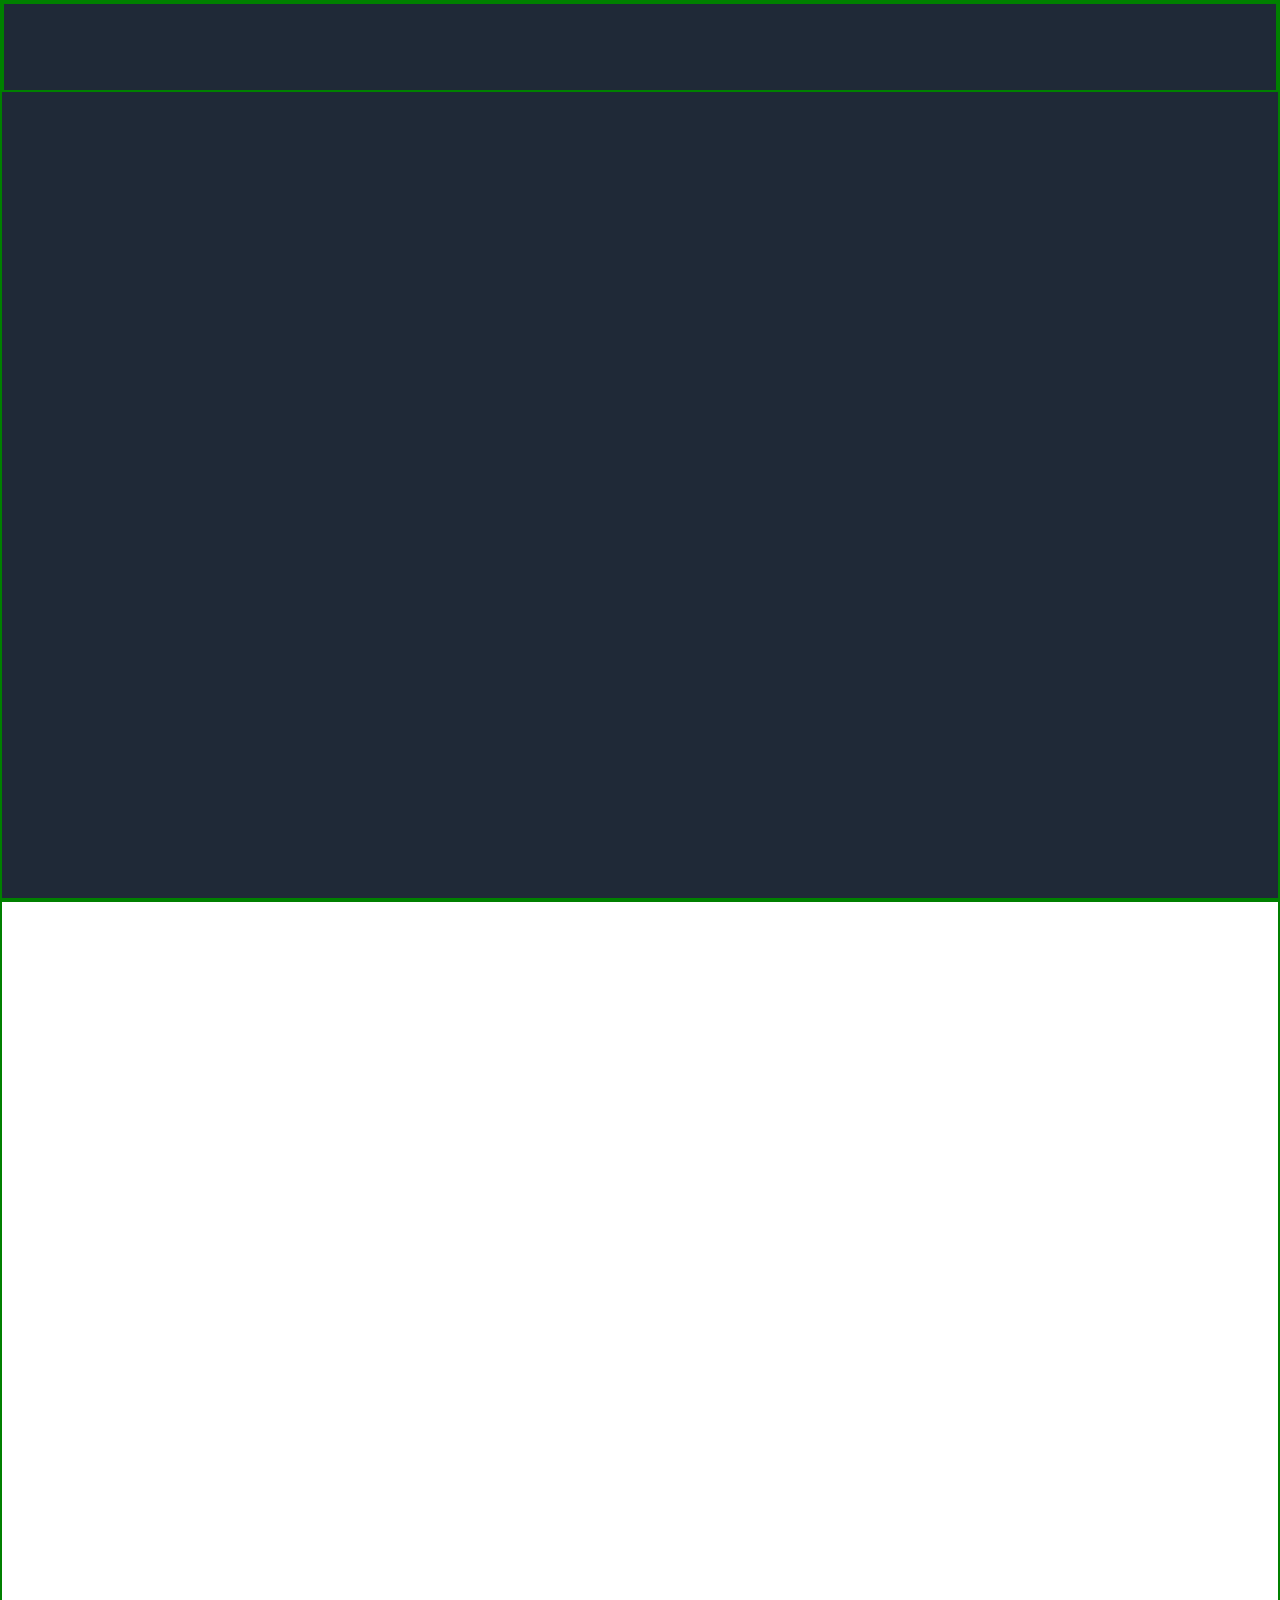
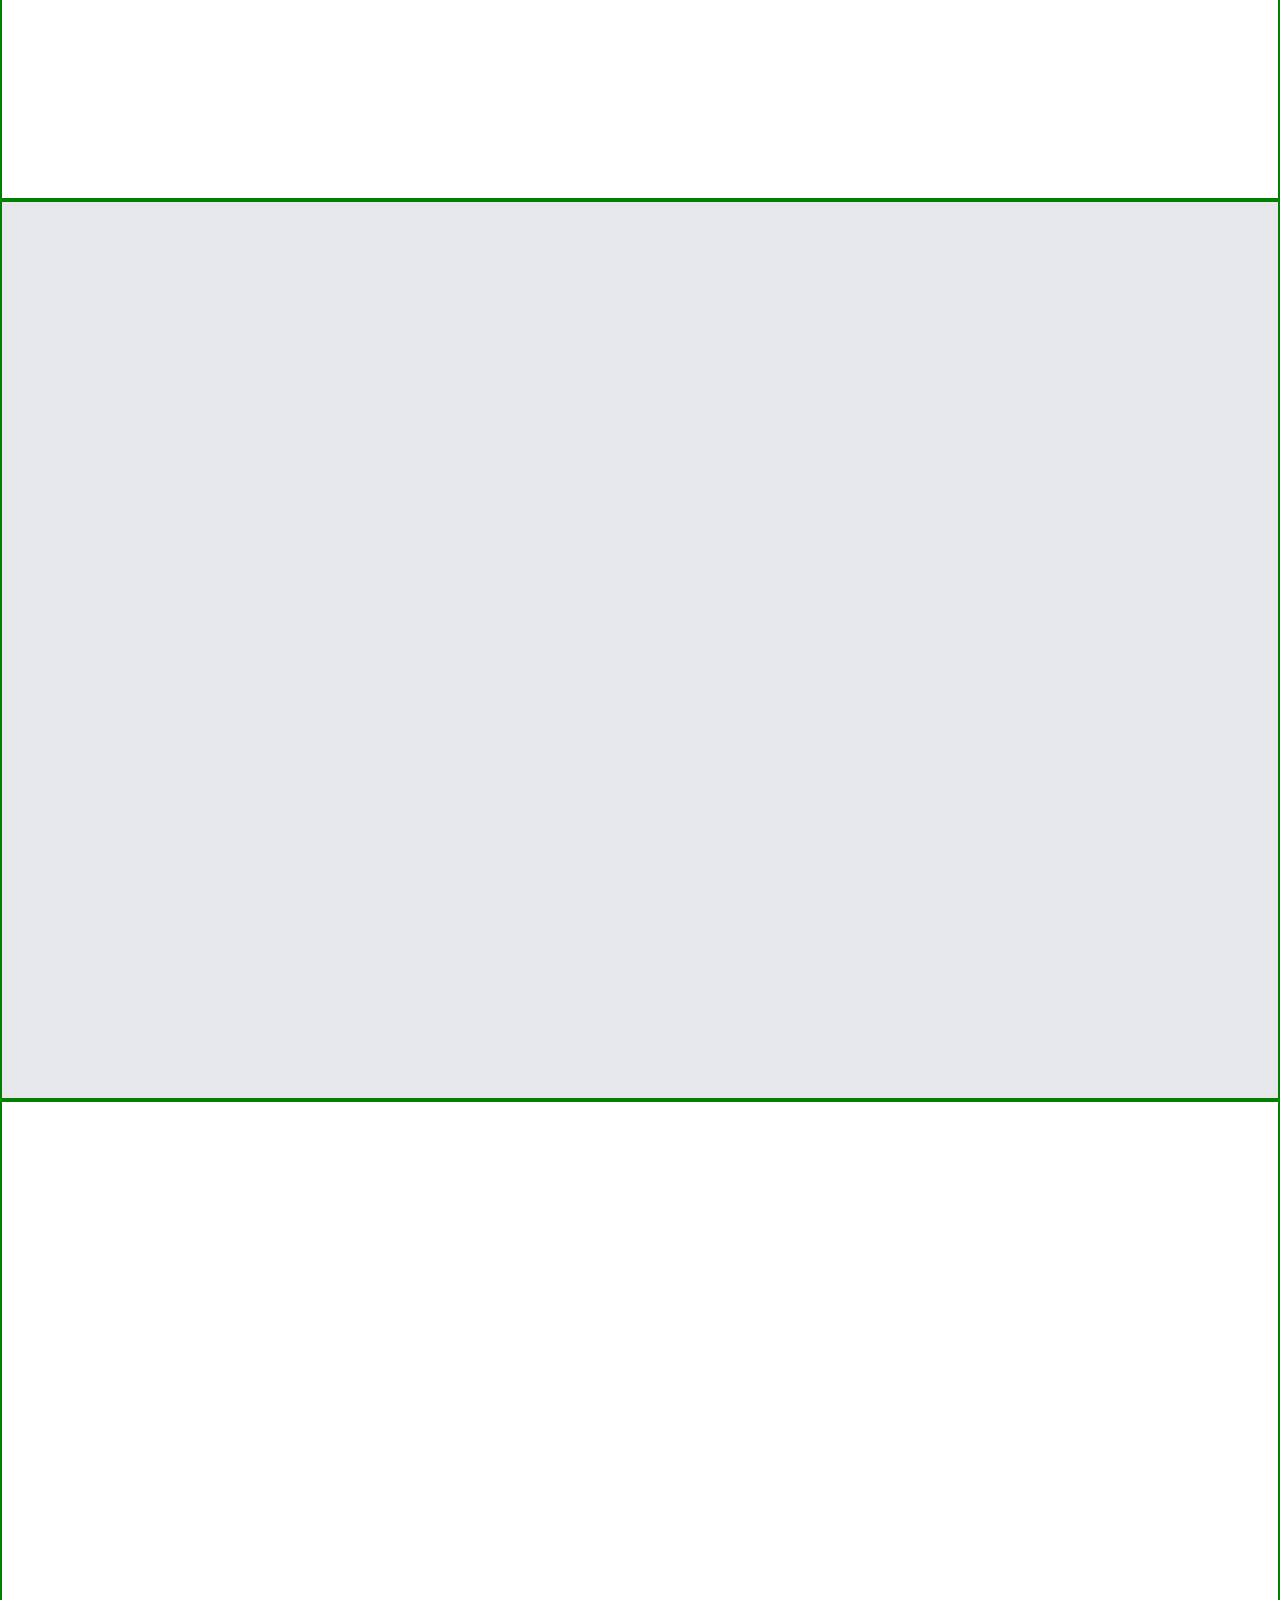
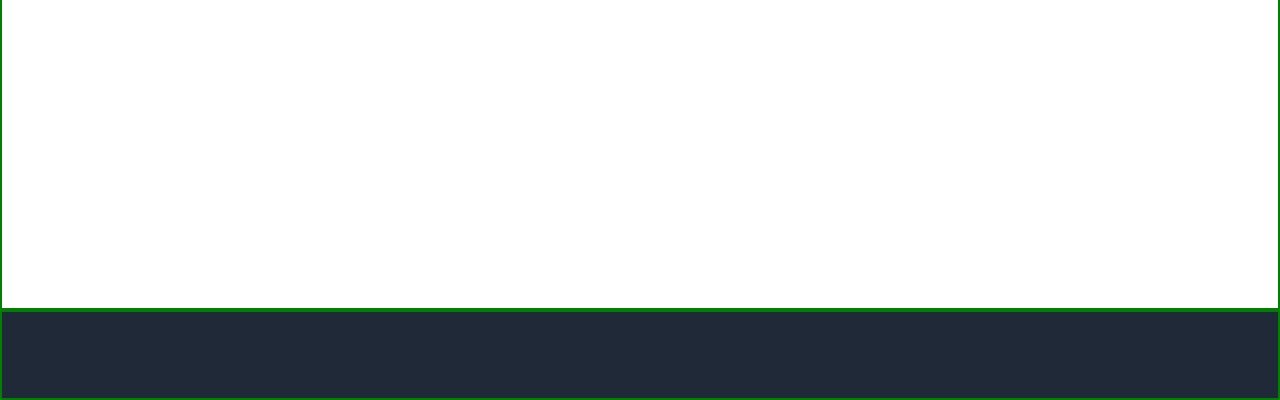
==== day7.html @ 181ed8ee "Web divided into sections" ====
<!DOCTYPE html>
<html lang="en">
<head>
    <meta charset="UTF-8">
    <meta http-equiv="X-UA-Compatible" content="IE=edge">
    <meta name="viewport" content="width=device-width, initial-scale=1.0">
    <link rel="stylesheet" href="day7.css">
    <title>Project Landing Page</title>
</head>
<body>
    <header class="header vh-100">
        <nav class="navbar">

        </nav>
        <div class="head-content"></div>
    </header>
    <section class="info vh-100"></section>
    <section class="quote vh-100"></section>
    <section class="signup"></section>
    <footer class="footer"></footer>
</body>
</html>
---- day7.css ----
*{
    margin: 0;
    padding: 0;
    box-sizing: border-box;
}

.vh-100{
    width: 100%;
    height: 100vh;

    border: 2px solid green;
}

.header{
    background-color: #1f2937;
}

.info{

}

.quote{
    background-color: #e5e7eb;

}

.signup{
    width: 100%;
    height: 90vh;

    border: 2px solid green;
}
.footer,.navbar{
    width: 100%;
    height: 10vh;
    background-color: #1f2937;
    border: 2px solid green;
}
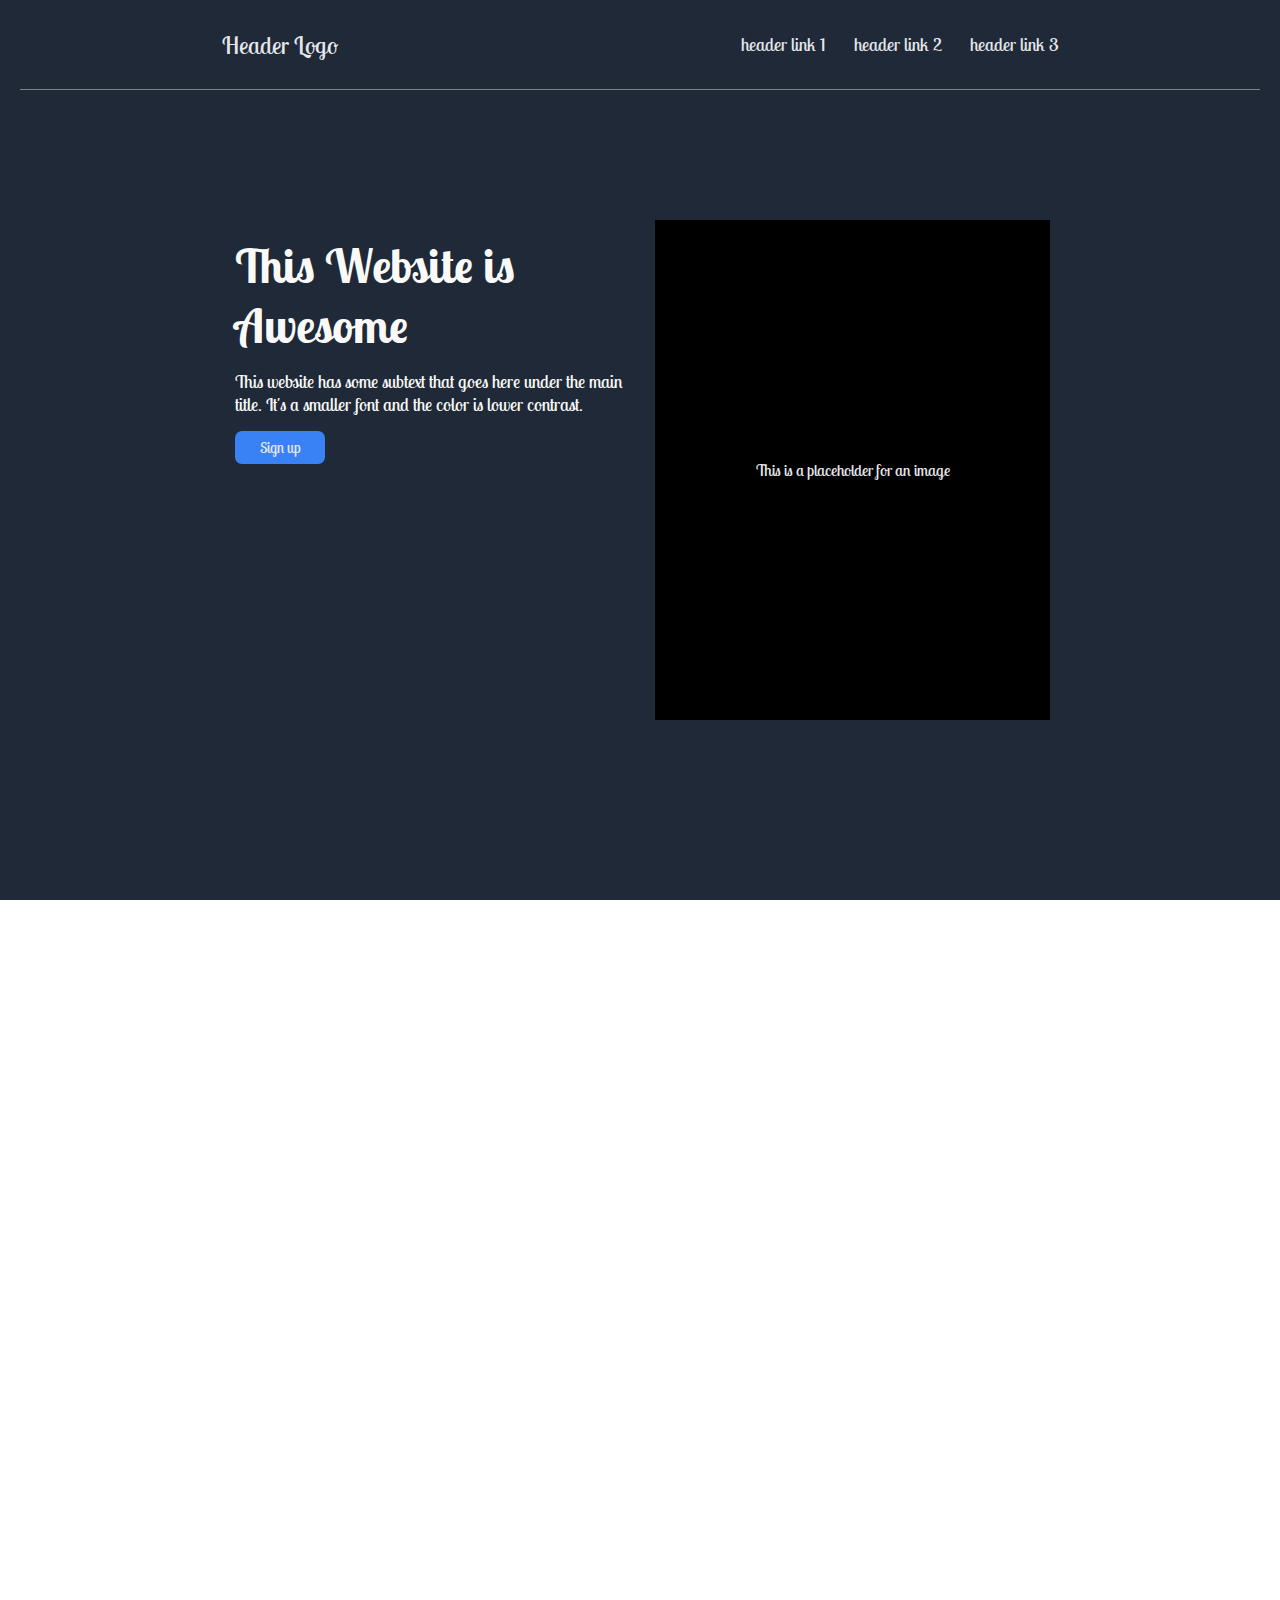
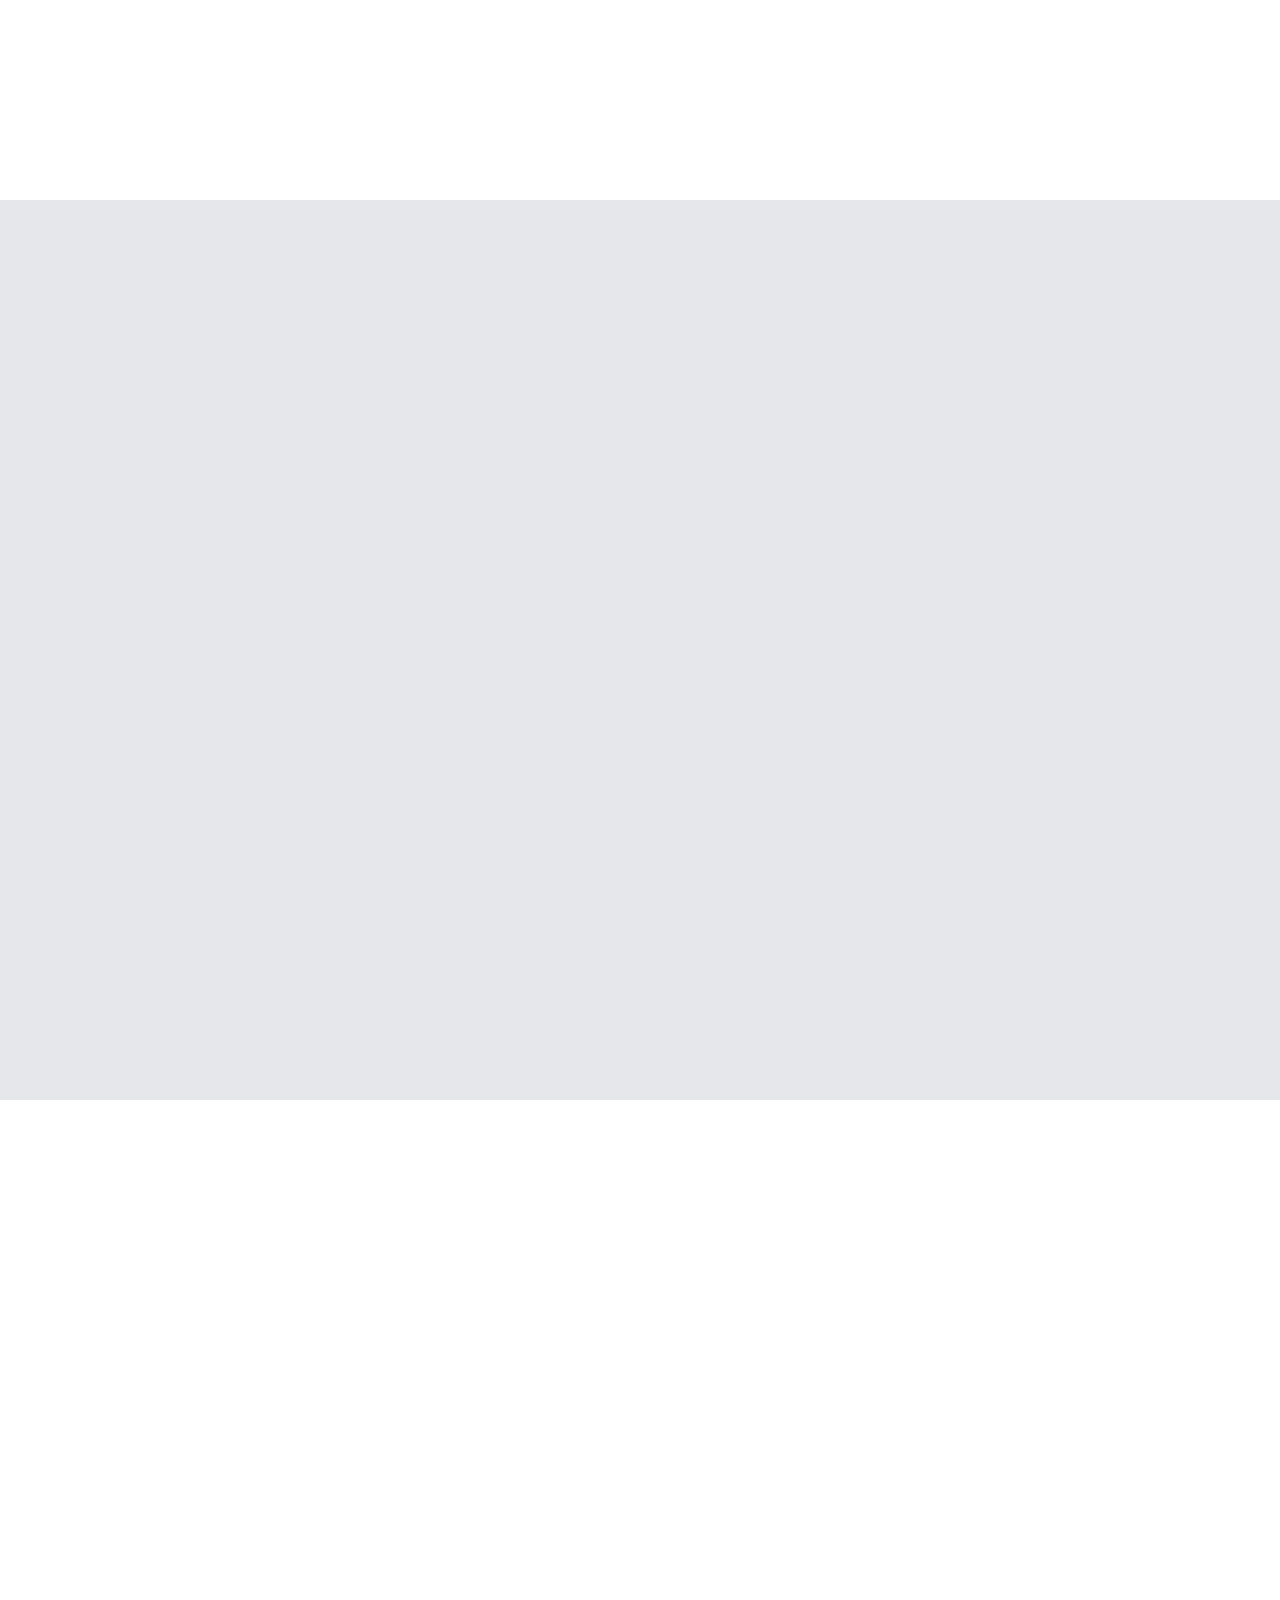
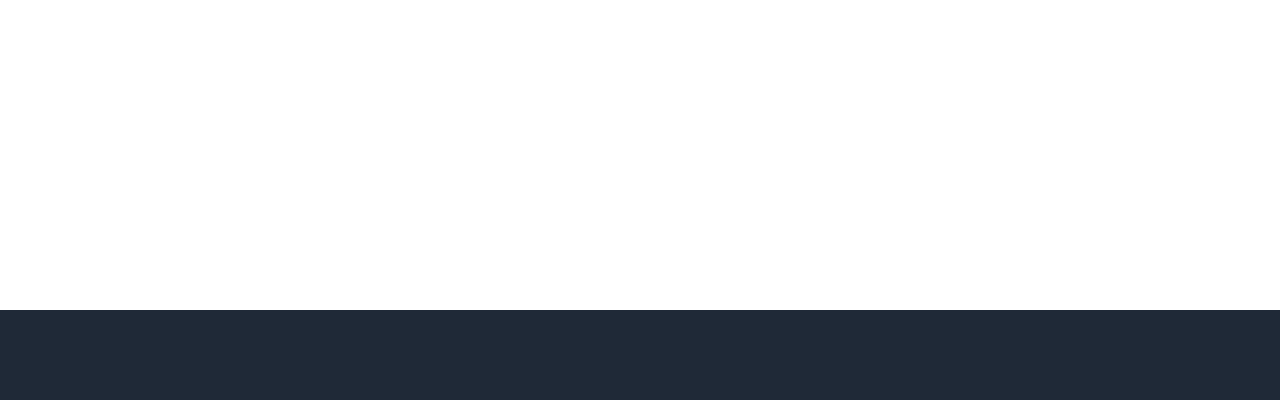
==== commit 406ff656: "Header Page Finalized" ====
--- a/day7.html
+++ b/day7.html
@@ -5,14 +5,36 @@
     <meta http-equiv="X-UA-Compatible" content="IE=edge">
     <meta name="viewport" content="width=device-width, initial-scale=1.0">
     <link rel="stylesheet" href="day7.css">
+    <!-- Fonts -->
+    <link rel="preconnect" href="https://fonts.googleapis.com">
+    <link rel="preconnect" href="https://fonts.gstatic.com" crossorigin>
+    <link href="https://fonts.googleapis.com/css2?family=Lobster+Two:ital,wght@0,400;0,700;1,400;1,700&display=swap" rel="stylesheet">
+    <!-- Title -->
     <title>Project Landing Page</title>
 </head>
 <body>
     <header class="header vh-100">
-        <nav class="navbar">
+        <nav class="navbar flex-row">
+            <div class="logo"> <a href="#" class="anchor">Header Logo</a></div>
+            <ul class="links flex-row">
+                <a href="#" class="anchor"><li>header link 1</li></a>
+                <a href="#" class="anchor"><li>header link 2</li></a>
+                <a href="#" class="anchor"><li>header link 3</li></a>
 
+            </ul>
         </nav>
-        <div class="head-content"></div>
+        <div class="head-content flex-row">
+            <div class="text">
+                <p class="main-text">This Website is <span>Awesome</span></p>
+                <p class="sub-text">This website has some subtext that goes here under the main title. It's a smaller font and the color is lower contrast.</p>
+                <div class="btn"><button>Sign up</button></div>
+            </div>
+            <div class="head-img">
+                <div class="sample-img flex-row">
+                    This is a placeholder for an image
+                </div>
+            </div>
+        </div>
     </header>
     <section class="info vh-100"></section>
     <section class="quote vh-100"></section>
--- a/day7.css
+++ b/day7.css
@@ -2,19 +2,99 @@
     margin: 0;
     padding: 0;
     box-sizing: border-box;
+    font-family: 'Lobster Two', cursive;;
 }
 
 .vh-100{
     width: 100%;
     height: 100vh;
 
-    border: 2px solid green;
+    /* border: 2px solid green; */
 }
 
+.flex-row{
+    display: flex;
+    flex-direction: row;
+}
+.flex-col{
+    display: flex;
+    flex-direction: column;
+}
+
+/* header starts */
 .header{
     background-color: #1f2937;
+    padding: 0px 20px;
+}
+.navbar{
+    align-items: center;
+    /* padding: 0px 20px 0px 100px;
+    gap: 60%; */
+    justify-content: space-around;
+    border-bottom: 1px solid #807e7e;
+}
+.logo{
+    color: #f9faf8;
+    font-size: 24px;
+}
+.links{
+    gap: 28px;
+    list-style-type: none;
+    font-size: 18px;
 }
 
+.anchor{
+    color:#e5e7eb;
+    text-decoration: none;
+}
+.head-content{
+    padding: 100px 200px 150px;
+    height: 90vh;
+}
+
+.text{
+    padding: 45px 15px;
+    flex: 1;
+    font-size: 48px;
+    font-weight: bold;
+    color:#f9faf8;
+}
+
+span{
+    display: block;
+}
+.text p{
+    margin-bottom: 15px;
+}
+.sub-text{
+    font-size: 18px;
+    font-weight: 100;
+}
+.btn{
+    display: flex;
+}
+button{
+    background-color: #3882f6;
+    border: 0;
+    padding: 7px 25px;
+    border-radius: 7px;
+    font-size: 15px;
+    color: #e5e7eb;
+}
+.header .head-img{
+    padding: 30px 10px 30px 10px;
+    flex: 1;
+}
+
+.head-img .sample-img{
+    /* border: 2px solid green; */
+    height: 100%;
+    background-color: black;
+    color: #e5e7eb;
+    align-items: center;
+    justify-content: center;
+}
+/* header ends */
 .info{
 
 }
@@ -28,11 +108,11 @@
     width: 100%;
     height: 90vh;
 
-    border: 2px solid green;
+    /* border: 2px solid green; */
 }
 .footer,.navbar{
     width: 100%;
     height: 10vh;
     background-color: #1f2937;
-    border: 2px solid green;
+    /* border: 2px solid green; */
 }
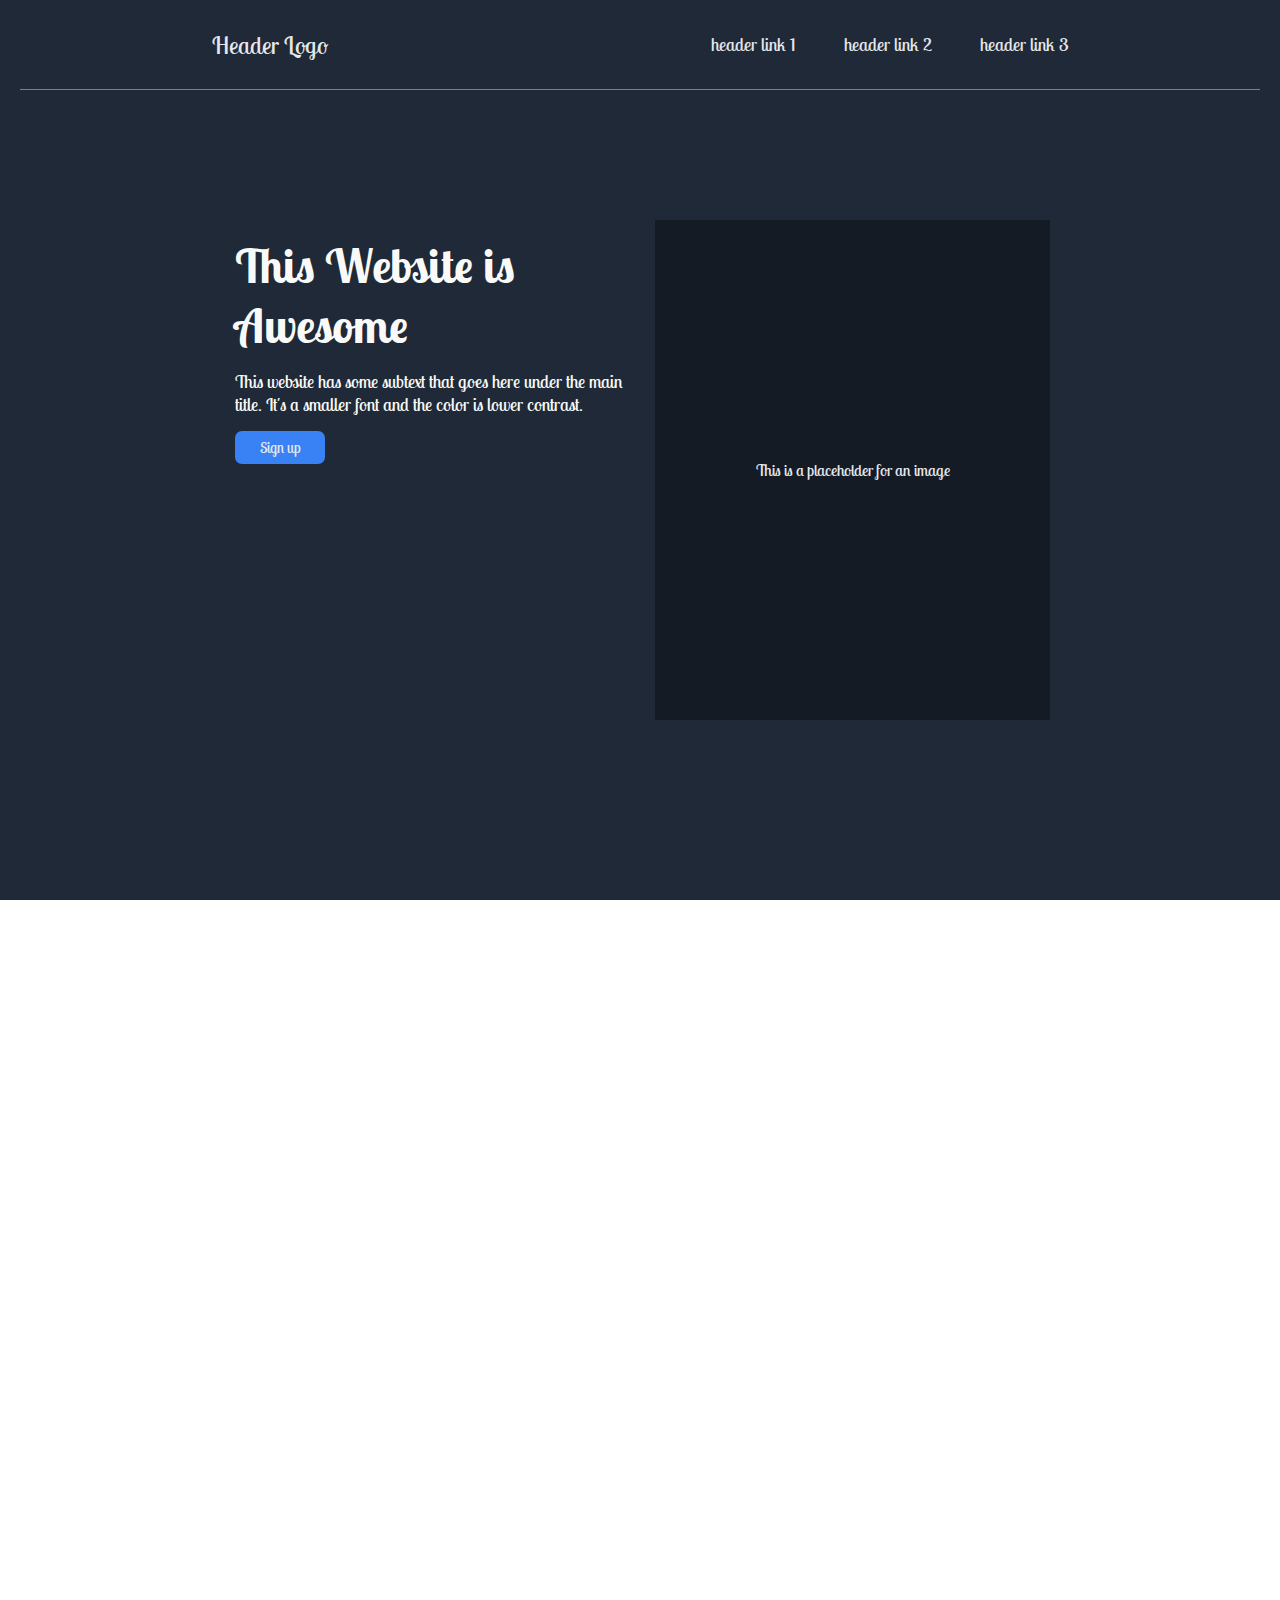
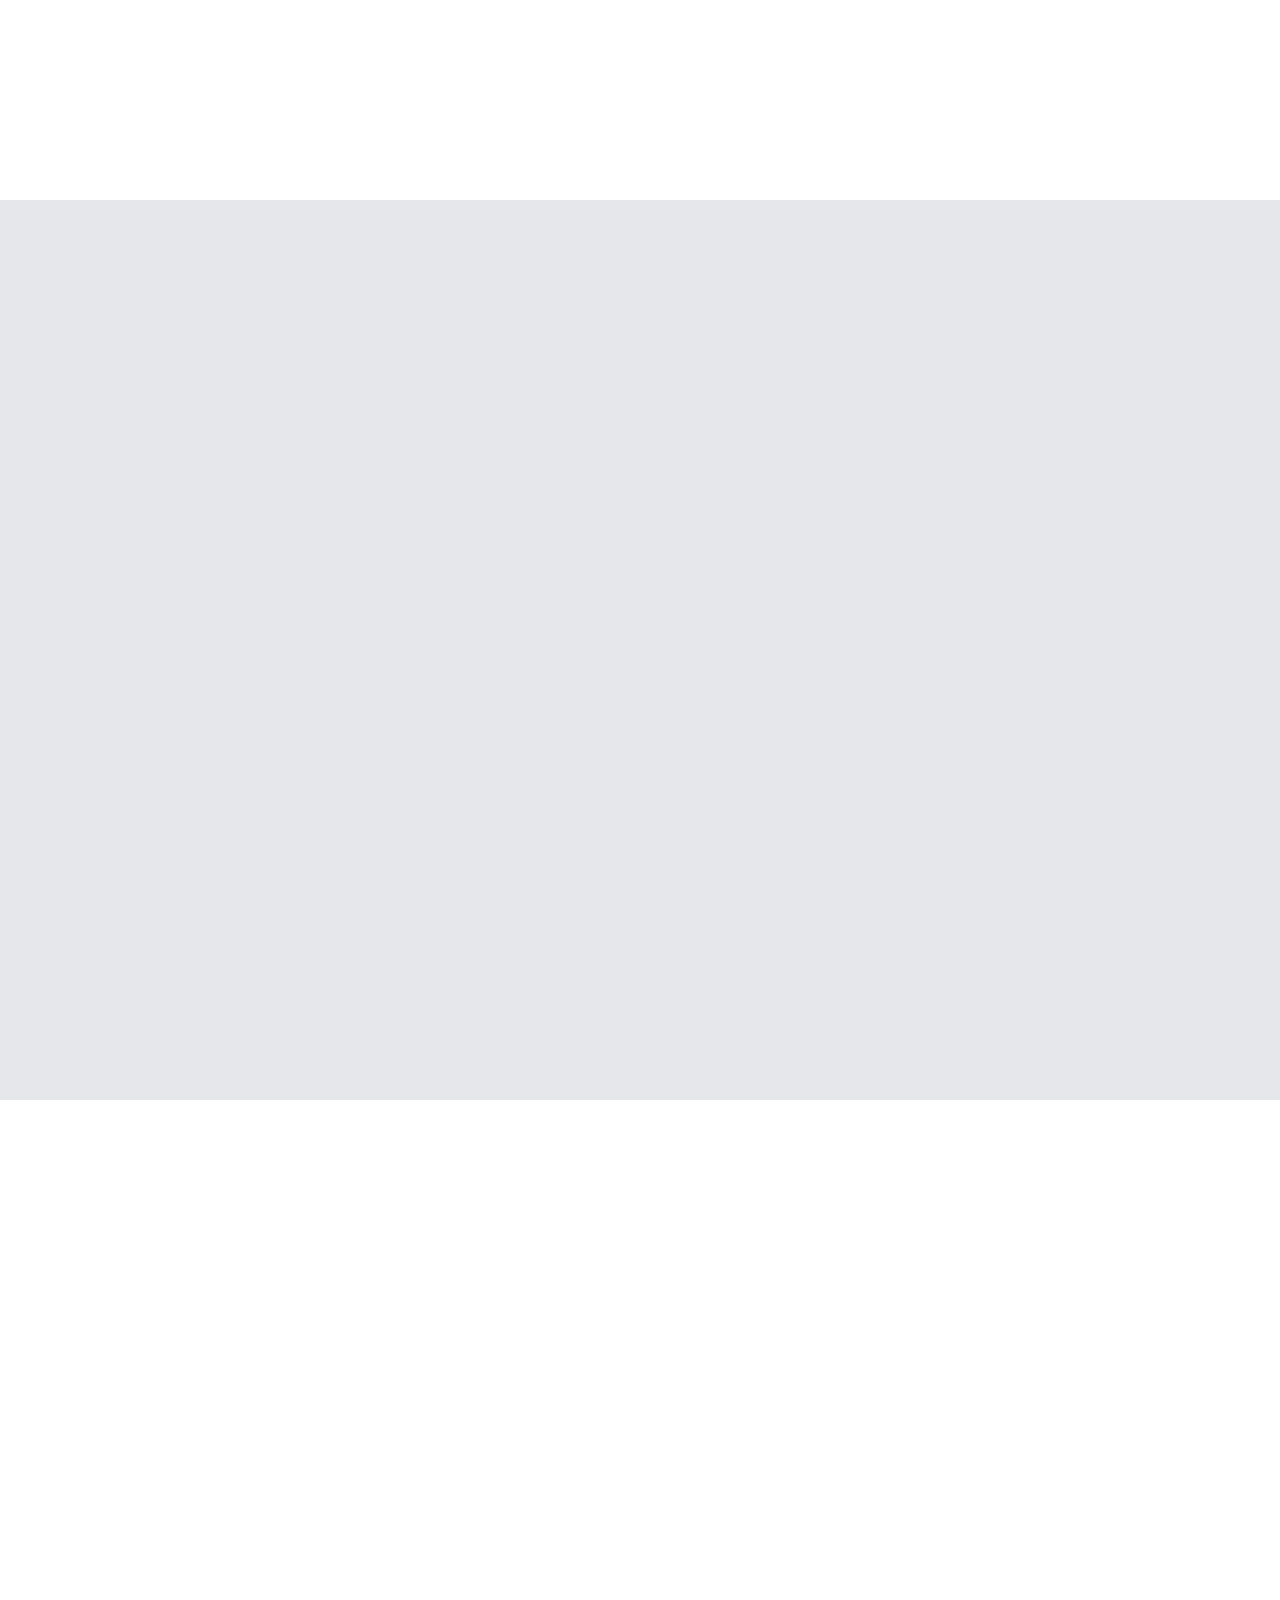
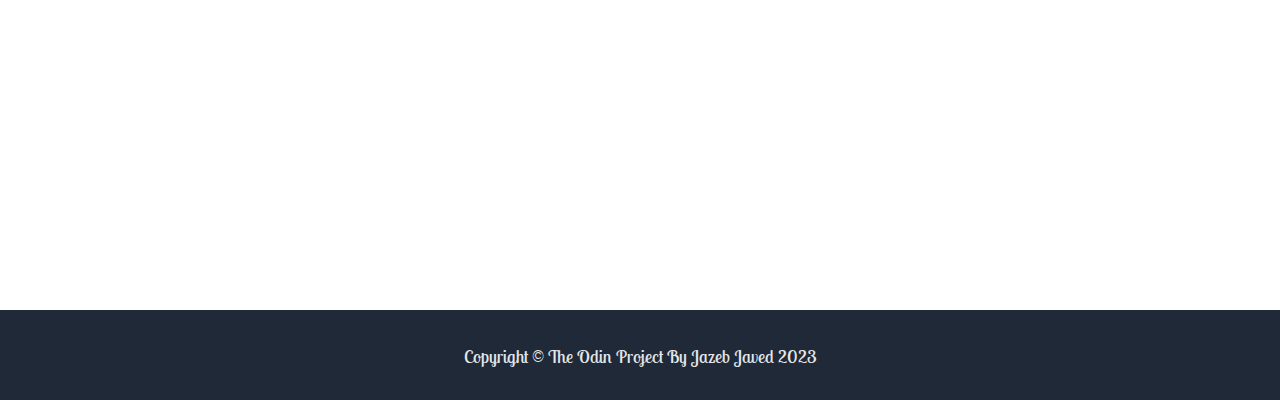
==== commit d27601c4: "Footer Finalized" ====
--- a/day7.html
+++ b/day7.html
@@ -14,7 +14,7 @@
 </head>
 <body>
     <header class="header vh-100">
-        <nav class="navbar flex-row">
+        <nav class="navbar vh-10 flex-row">
             <div class="logo"> <a href="#" class="anchor">Header Logo</a></div>
             <ul class="links flex-row">
                 <a href="#" class="anchor"><li>header link 1</li></a>
@@ -39,6 +39,8 @@
     <section class="info vh-100"></section>
     <section class="quote vh-100"></section>
     <section class="signup"></section>
-    <footer class="footer"></footer>
+    <footer class="footer vh-10 flex-row">
+        <div> Copyright <span id="credit"> &copy </span> The Odin Project By Jazeb Javed 2023</div>
+    </footer>
 </body>
 </html>--- a/day7.css
+++ b/day7.css
@@ -12,6 +12,13 @@
     /* border: 2px solid green; */
 }
 
+.vh-10{
+    width: 100%;
+    height: 10vh;
+    background-color: #1f2937;
+    /* border: 2px solid green; */
+}
+
 .flex-row{
     display: flex;
     flex-direction: row;
@@ -21,7 +28,7 @@
     flex-direction: column;
 }
 
-/* header starts */
+/* header page starts */
 .header{
     background-color: #1f2937;
     padding: 0px 20px;
@@ -44,6 +51,7 @@
 }
 
 .anchor{
+    padding: 10px;
     color:#e5e7eb;
     text-decoration: none;
 }
@@ -80,6 +88,17 @@
     border-radius: 7px;
     font-size: 15px;
     color: #e5e7eb;
+    cursor: pointer;
+}
+
+button:hover{
+    background-color: #5490f1;
+    border: 0;
+    padding: 7px 25px;
+    border-radius: 7px;
+    font-size: 15px;
+    color: #e5e7eb;
+    cursor: pointer;
 }
 .header .head-img{
     padding: 30px 10px 30px 10px;
@@ -89,12 +108,12 @@
 .head-img .sample-img{
     /* border: 2px solid green; */
     height: 100%;
-    background-color: black;
+    background-color: rgba(0, 0, 0, 0.325);
     color: #e5e7eb;
     align-items: center;
     justify-content: center;
 }
-/* header ends */
+/* header page ends */
 .info{
 
 }
@@ -110,9 +129,15 @@
 
     /* border: 2px solid green; */
 }
-.footer,.navbar{
-    width: 100%;
-    height: 10vh;
-    background-color: #1f2937;
-    /* border: 2px solid green; */
+
+.footer{
+    justify-content: center;
+    align-items: center;
+    color: #e5e7eb;
+    font-size: large;
 }
+
+#credit{
+    display: inline-block;
+    font-size: larger;
+}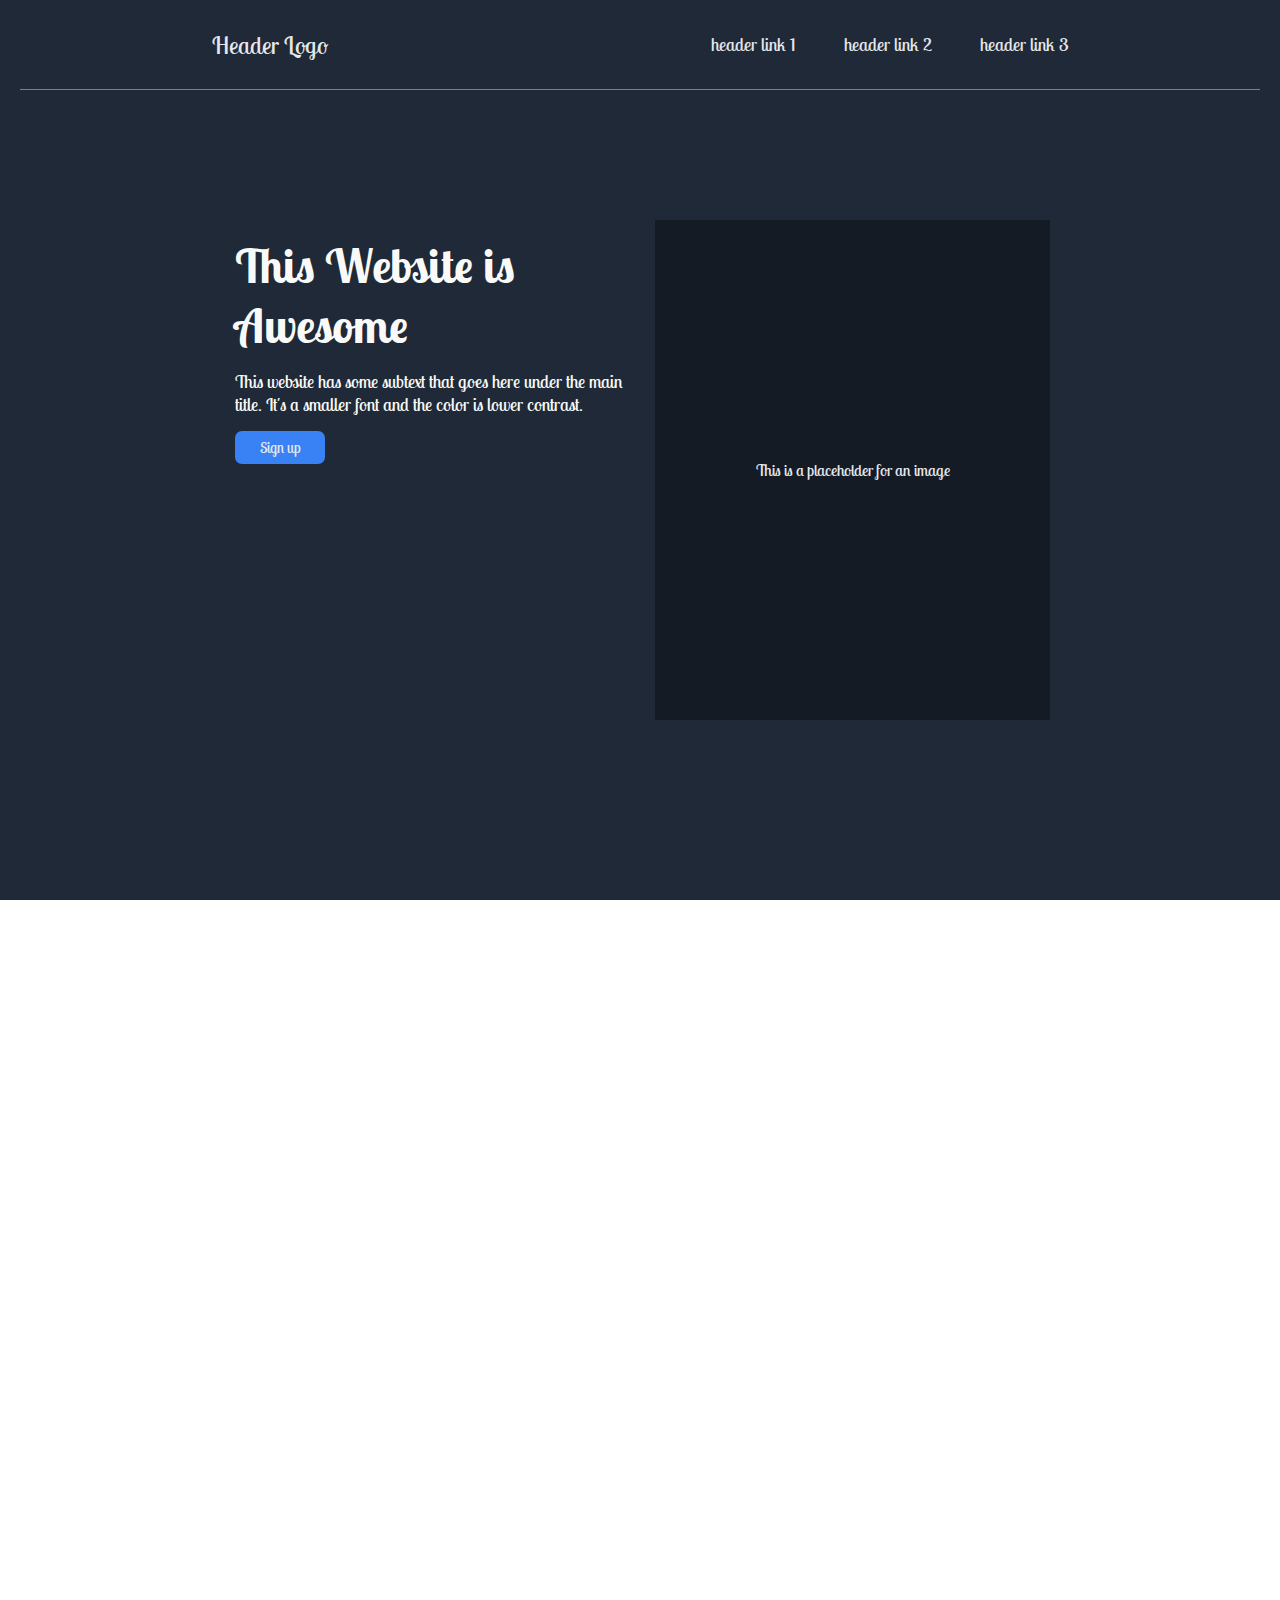
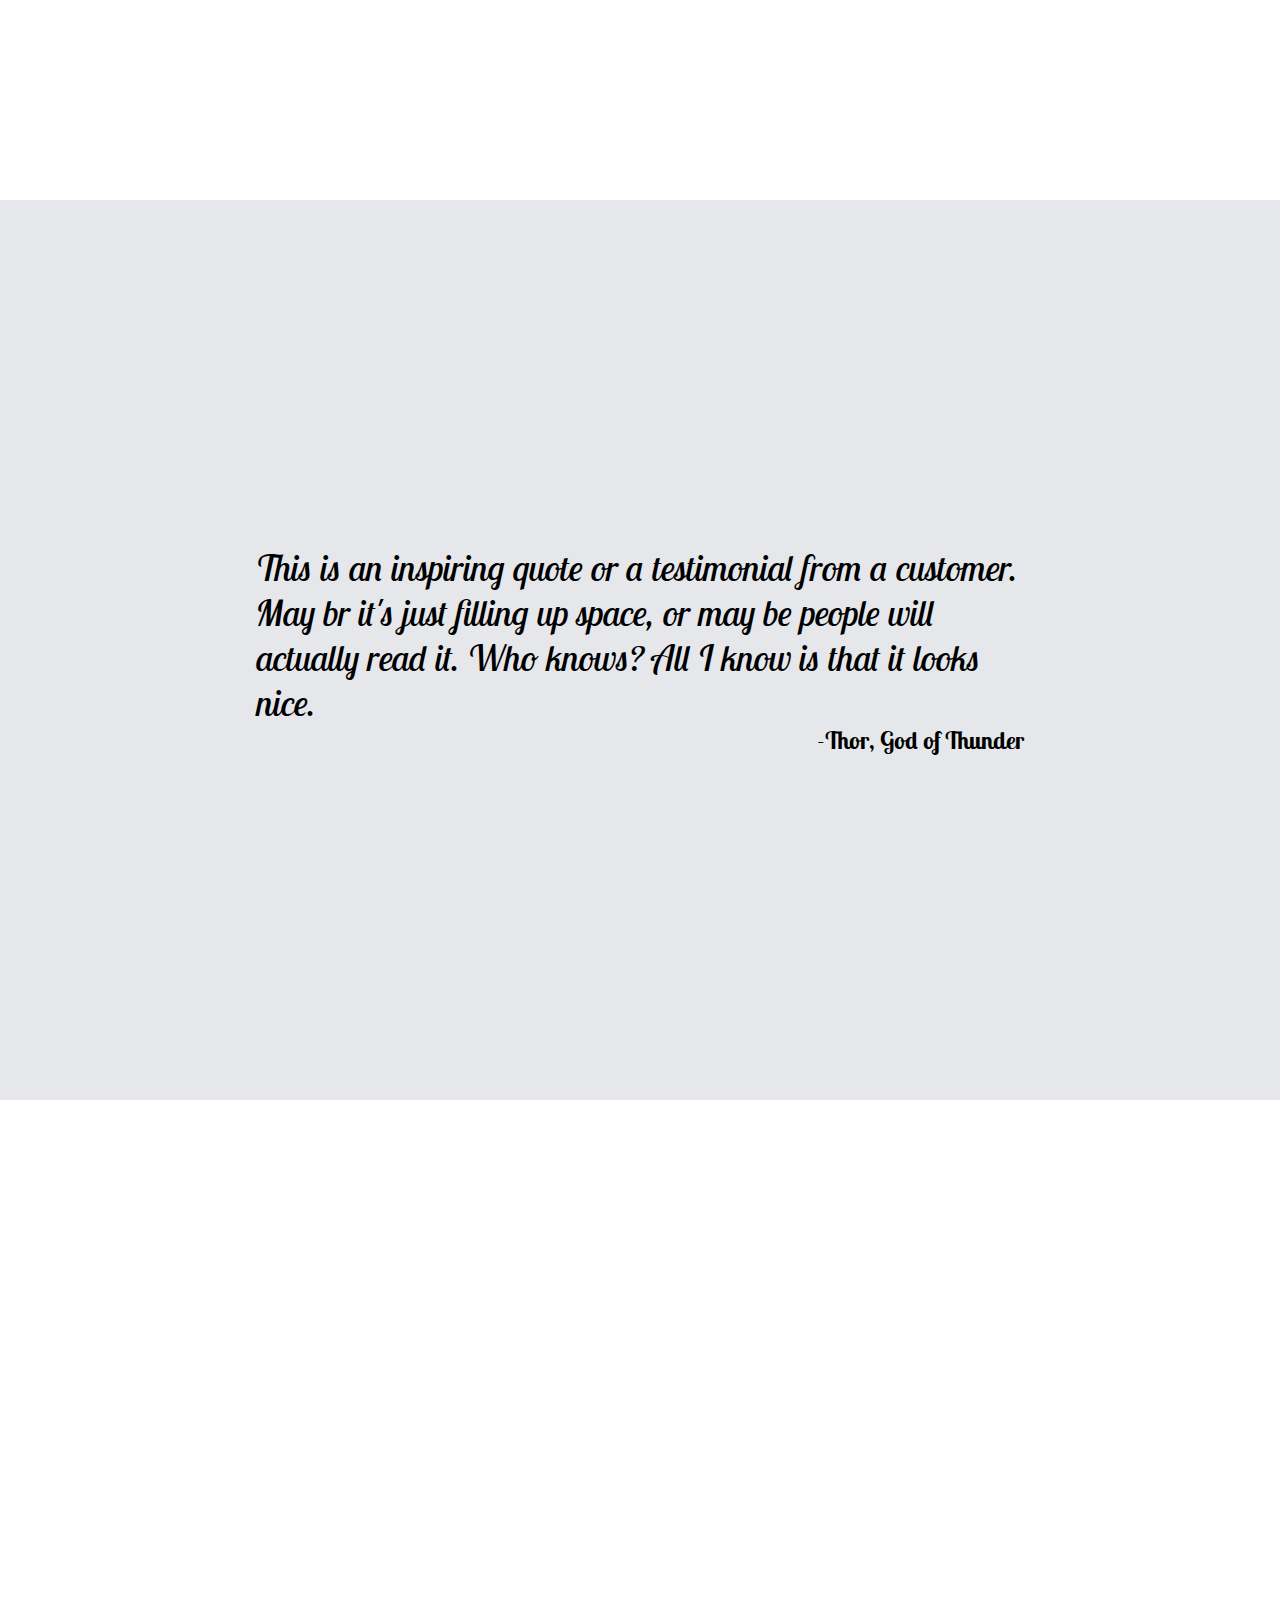
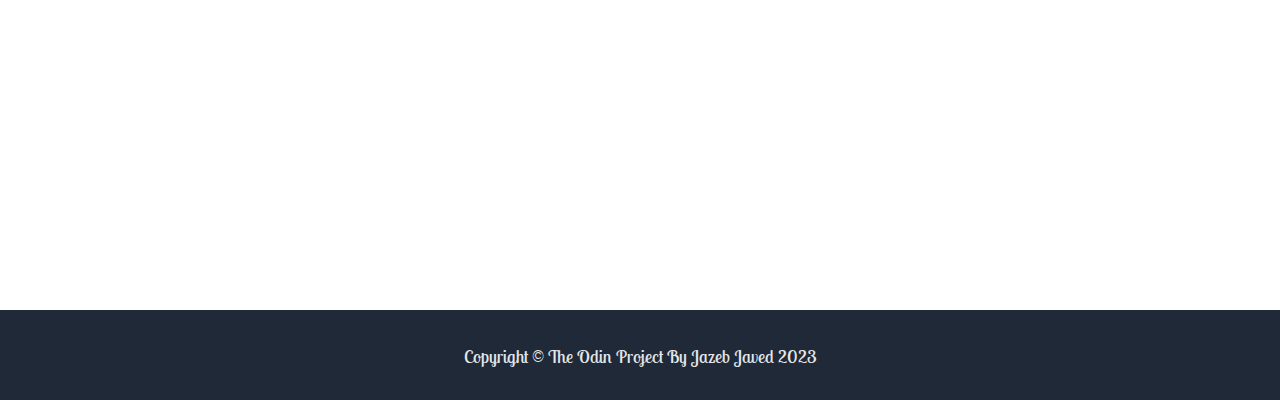
==== commit 7d7fb1f4: "Quote page Finalized" ====
--- a/day7.html
+++ b/day7.html
@@ -37,8 +37,15 @@
         </div>
     </header>
     <section class="info vh-100"></section>
-    <section class="quote vh-100"></section>
-    <section class="signup"></section>
+    <section class="quote vh-100 flex-col">
+        <div class="quote-text">
+           <p> <em> This is an inspiring quote or a testimonial from a customer. May br it's just filling up space, or may be people will actually read it. Who knows? All I know is that it looks nice.</em></p> 
+        </div>
+        <div class="quote-author flex-col"><p>-Thor, God of Thunder</p></div>
+    </section>
+    <section class="signup flex-row">
+        <div class="box"></div>
+    </section>
     <footer class="footer vh-10 flex-row">
         <div> Copyright <span id="credit"> &copy </span> The Odin Project By Jazeb Javed 2023</div>
     </footer>
--- a/day7.css
+++ b/day7.css
@@ -118,18 +118,38 @@
 
 }
 
+/* quote page starts */
 .quote{
     background-color: #e5e7eb;
-
+    justify-content: center;
+    align-items: center;
+}
+.quote-text{
+    /* border: 2px solid green; */
+    font-size: 36px;
+    font-weight: light;
+    width: 60%;
 }
 
+.quote-author {
+    /* border: 2px solid green; */
+    font-size: 24px;
+    font-weight: bolder;
+    width: 60%;
+    align-items:end;
+}
+/* quote page ends */
+
+/* signup page starts */
 .signup{
     width: 100%;
     height: 90vh;
 
     /* border: 2px solid green; */
 }
+/* signup page ends */
 
+/* Footer Starts */
 .footer{
     justify-content: center;
     align-items: center;
@@ -140,4 +160,5 @@
 #credit{
     display: inline-block;
     font-size: larger;
-}+}
+/* Footer Ends */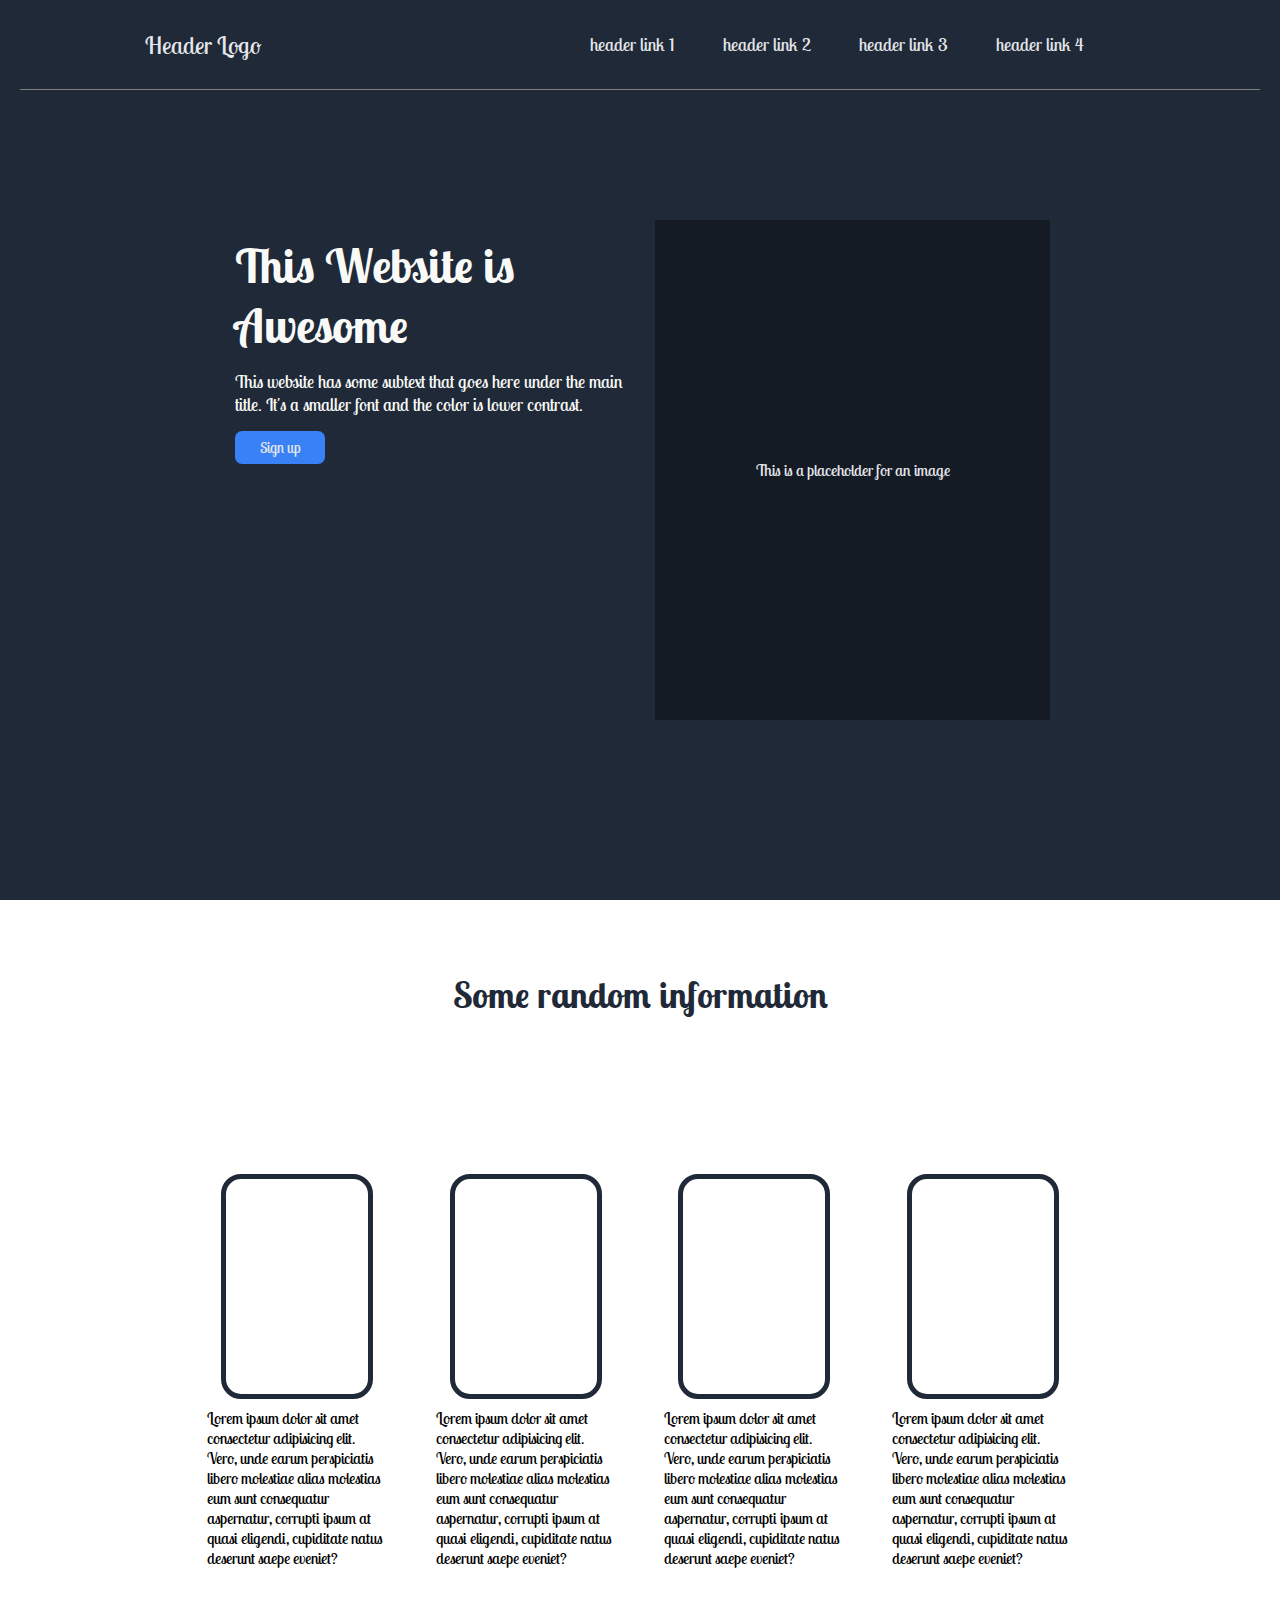
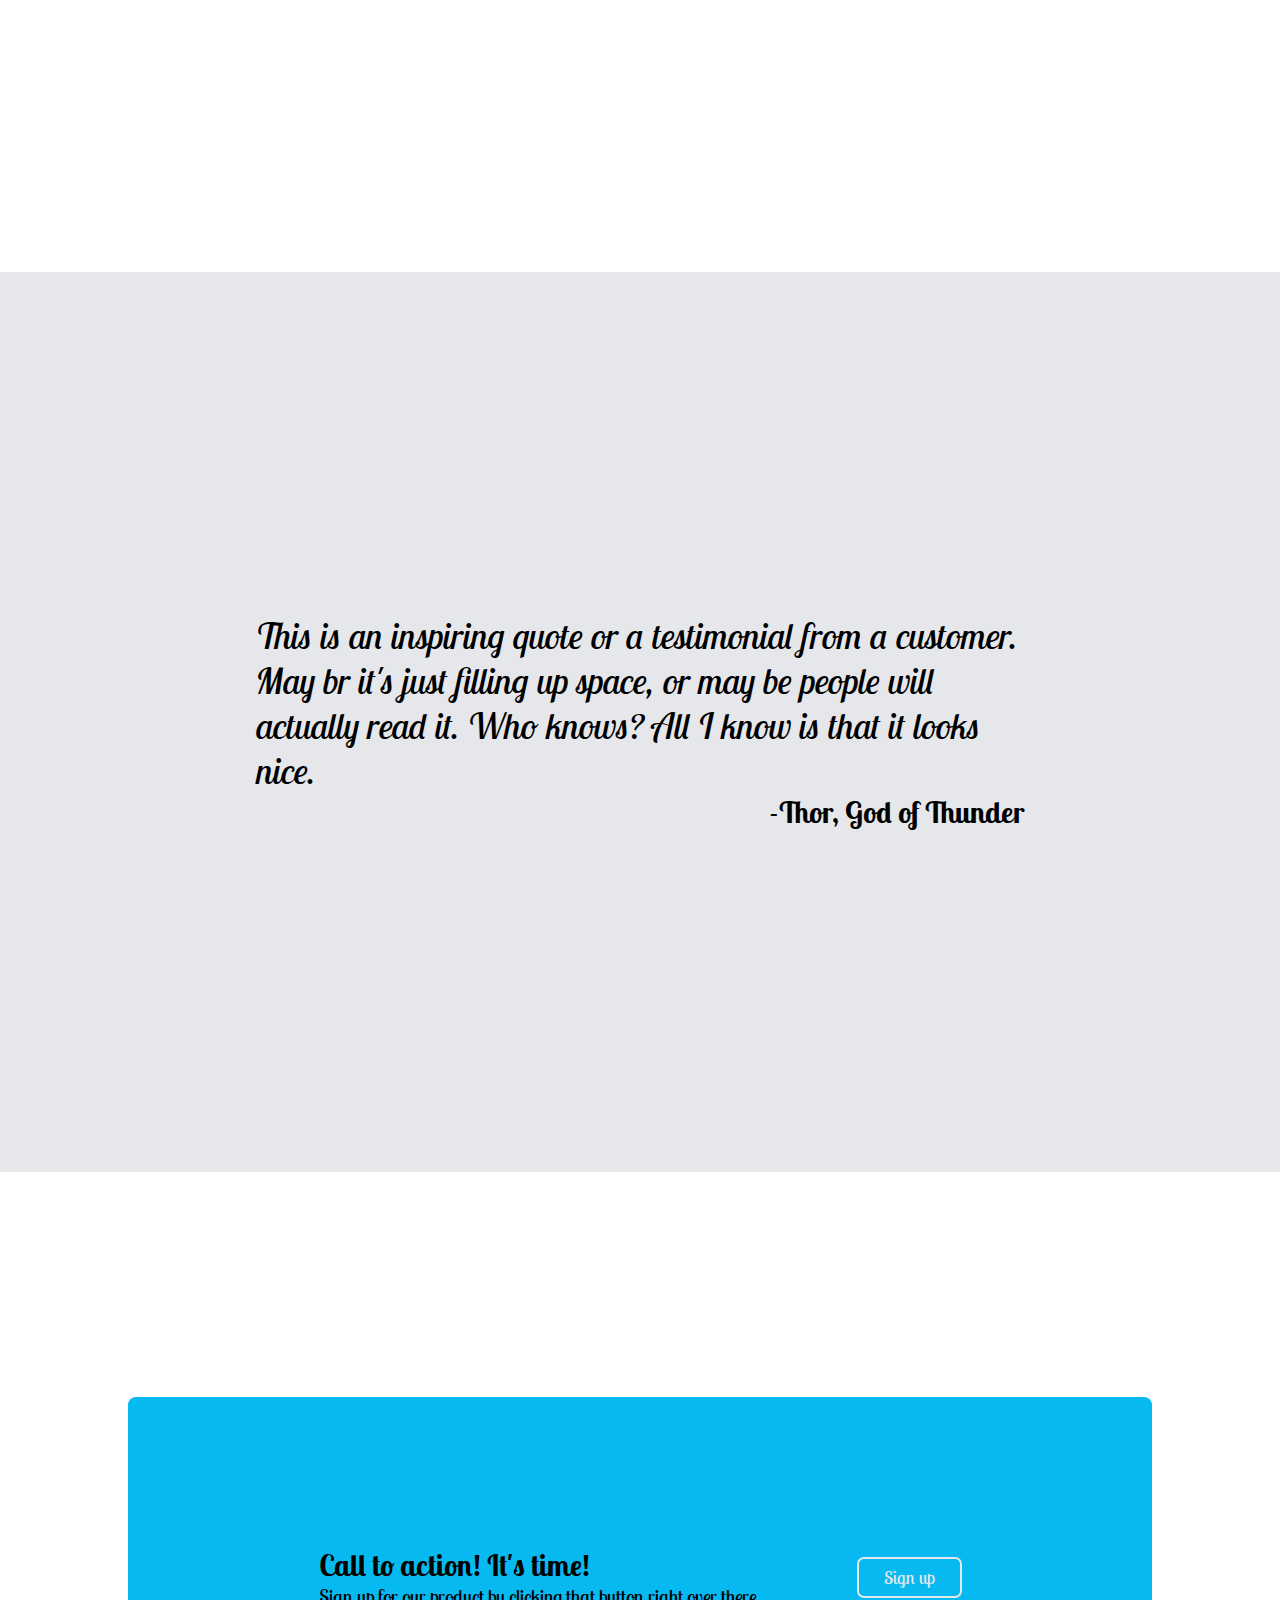
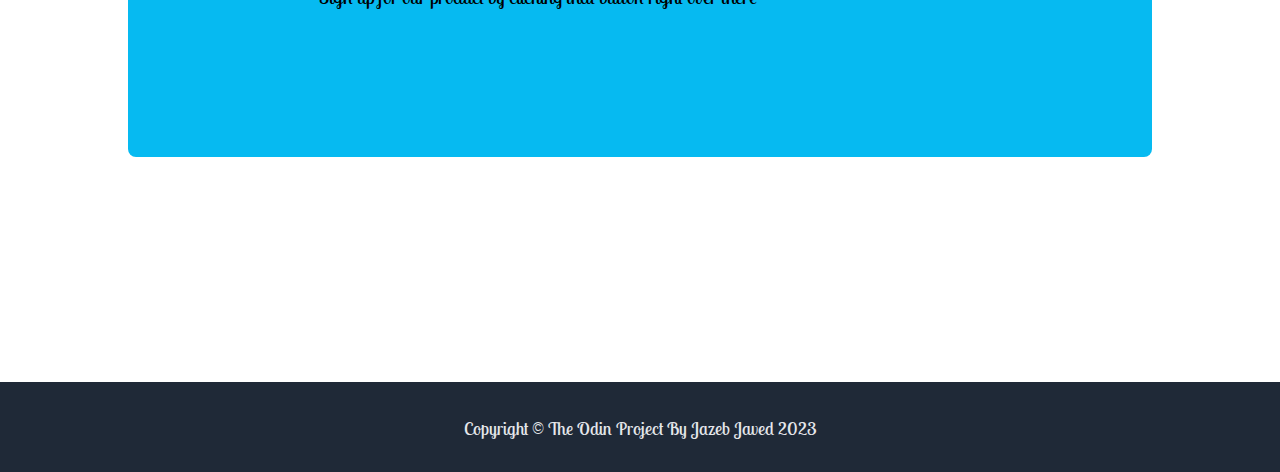
==== commit 028aaa5d: "Quote and info section Finalized" ====
--- a/day7.html
+++ b/day7.html
@@ -13,21 +13,21 @@
     <title>Project Landing Page</title>
 </head>
 <body>
-    <header class="header vh-100">
+    <header id="header" class="header vh-100">
         <nav class="navbar vh-10 flex-row">
             <div class="logo"> <a href="#" class="anchor">Header Logo</a></div>
             <ul class="links flex-row">
-                <a href="#" class="anchor"><li>header link 1</li></a>
-                <a href="#" class="anchor"><li>header link 2</li></a>
-                <a href="#" class="anchor"><li>header link 3</li></a>
-
+                <a href="#header" class="anchor"><li>header link 1</li></a>
+                <a href="#info" class="anchor"><li>header link 2</li></a>
+                <a href="#quote" class="anchor"><li>header link 3</li></a>
+                <a href="#signup" class="anchor"><li>header link 4</li></a>
             </ul>
         </nav>
         <div class="head-content flex-row">
             <div class="text">
                 <p class="main-text">This Website is <span>Awesome</span></p>
                 <p class="sub-text">This website has some subtext that goes here under the main title. It's a smaller font and the color is lower contrast.</p>
-                <div class="btn"><button>Sign up</button></div>
+                <div class="btn"><button class="header-btn">Sign up</button></div>
             </div>
             <div class="head-img">
                 <div class="sample-img flex-row">
@@ -36,15 +36,41 @@
             </div>
         </div>
     </header>
-    <section class="info vh-100"></section>
-    <section class="quote vh-100 flex-col">
+    <section id="info" class="info vh-100">
+       <h1>Some random information</h1>
+       <div class="container flex-row">
+        <div class="card flex-col">
+            <div class="card-img"></div>
+            <p style="text-align:left ;"> Lorem ipsum dolor sit amet consectetur adipisicing elit. Vero, unde earum perspiciatis libero molestiae alias molestias eum sunt consequatur aspernatur, corrupti ipsum at quasi eligendi, cupiditate natus deserunt saepe eveniet?</p>
+        </div>
+        <div class="card flex-col">
+            <div class="card-img"></div>
+            <p style="text-align:left ;"> Lorem ipsum dolor sit amet consectetur adipisicing elit. Vero, unde earum perspiciatis libero molestiae alias molestias eum sunt consequatur aspernatur, corrupti ipsum at quasi eligendi, cupiditate natus deserunt saepe eveniet?</p>
+        </div>
+        <div class="card flex-col">
+            <div class="card-img"></div>
+            <p style="text-align:left ;"> Lorem ipsum dolor sit amet consectetur adipisicing elit. Vero, unde earum perspiciatis libero molestiae alias molestias eum sunt consequatur aspernatur, corrupti ipsum at quasi eligendi, cupiditate natus deserunt saepe eveniet?</p>
+        </div>
+        <div class="card flex-col">
+            <div class="card-img"></div>
+            <p style="text-align:left ;"> Lorem ipsum dolor sit amet consectetur adipisicing elit. Vero, unde earum perspiciatis libero molestiae alias molestias eum sunt consequatur aspernatur, corrupti ipsum at quasi eligendi, cupiditate natus deserunt saepe eveniet?</p>
+        </div> 
+       </div>
+    </section>
+    <section id="quote" class="quote vh-100 flex-col">
         <div class="quote-text">
            <p> <em> This is an inspiring quote or a testimonial from a customer. May br it's just filling up space, or may be people will actually read it. Who knows? All I know is that it looks nice.</em></p> 
         </div>
         <div class="quote-author flex-col"><p>-Thor, God of Thunder</p></div>
     </section>
-    <section class="signup flex-row">
-        <div class="box"></div>
+    <section id="signup" class="signup flex-row">
+        <div class="signup-content flex-row">
+            <div class="signup-text">
+                <p class="call">Call to action! It's time!</p>
+                <p class="product">Sign up for our product by clicking that button right over there</p>
+            </div>
+            <div><button class="signup-btn">Sign up</button></div>
+        </div>
     </section>
     <footer class="footer vh-10 flex-row">
         <div> Copyright <span id="credit"> &copy </span> The Odin Project By Jazeb Javed 2023</div>
--- a/day7.css
+++ b/day7.css
@@ -3,6 +3,7 @@
     padding: 0;
     box-sizing: border-box;
     font-family: 'Lobster Two', cursive;;
+    scroll-behavior: smooth;
 }
 
 .vh-100{
@@ -35,9 +36,9 @@
 }
 .navbar{
     align-items: center;
-    /* padding: 0px 20px 0px 100px;
-    gap: 60%; */
-    justify-content: space-around;
+    /* padding: 0px 180px 0px 130px; */
+    padding: 0vw 13vw 0vw 9vw;
+    justify-content: space-between;
     border-bottom: 1px solid #807e7e;
 }
 .logo{
@@ -81,7 +82,7 @@
 .btn{
     display: flex;
 }
-button{
+.header-btn{
     background-color: #3882f6;
     border: 0;
     padding: 7px 25px;
@@ -91,7 +92,7 @@
     cursor: pointer;
 }
 
-button:hover{
+.header-btn:hover{
     background-color: #5490f1;
     border: 0;
     padding: 7px 25px;
@@ -114,9 +115,50 @@
     justify-content: center;
 }
 /* header page ends */
+
+/* information page starts */
 .info{
-
-}
+    text-align: center;
+}
+
+.info h1{
+    margin: 8vh 0vh 6vh 0vh ;
+    font-size: 36px;
+    color: #1f2937
+}
+
+.info .container{
+    margin: auto;
+    width: 90%;
+    margin-top: -3%;
+    height: 70vh;
+    padding: 0px 100px;
+    justify-content: space-evenly;
+    align-items: center;
+
+    /* border: 2px solid green; */
+}
+
+.card{
+    width: 20%;
+    height: 50vh;
+    /* border: 2px solid green; */
+}
+
+.card div{
+    border: 5px solid #1f2937;
+    border-radius: 20px;
+    margin: auto;
+    width: 80%;
+    height: 50%;
+    margin-bottom: 2%;
+}
+
+.card p{
+    align-self: flex-start;
+    padding: 5px 5px;
+}
+/* information page ends */
 
 /* quote page starts */
 .quote{
@@ -124,16 +166,17 @@
     justify-content: center;
     align-items: center;
 }
+
 .quote-text{
     /* border: 2px solid green; */
     font-size: 36px;
-    font-weight: light;
+    font-weight: lighter;
     width: 60%;
 }
 
 .quote-author {
     /* border: 2px solid green; */
-    font-size: 24px;
+    font-size: 30px;
     font-weight: bolder;
     width: 60%;
     align-items:end;
@@ -144,8 +187,52 @@
 .signup{
     width: 100%;
     height: 90vh;
-
-    /* border: 2px solid green; */
+    justify-content: center;
+    align-items: center;
+
+    /* border: 2px solid green; */
+}
+
+.signup-content{
+    border-radius: 8px;
+    width: 80%;
+    height: 40vh;
+    background-color: #06baf1;
+    justify-content: center;
+    align-items: center;
+    gap: 100px;
+}
+
+.signup-text .call{
+    font-size: 30px;
+    font-weight:700;
+}
+
+.signup-text .product{
+    font-size: 20px;
+    font-weight: lighter;
+}
+
+.signup-btn{
+    background-color: transparent;
+    border: 2px solid #e5e7eb;
+    padding: 7px 25px;
+    border-radius: 7px;
+    font-size: 18px;
+    font-weight: 500;
+    color: #e5e7eb;
+    cursor: pointer;
+    transition: 0.4s;
+}
+
+.signup-btn:hover{
+    background-color: #1f2937;
+    border: 2px solid #e5e7eb;
+    padding: 7px 25px;
+    border-radius: 7px;
+    font-size: 18px;
+    color: #e5e7eb;
+    cursor: pointer;
 }
 /* signup page ends */
 
